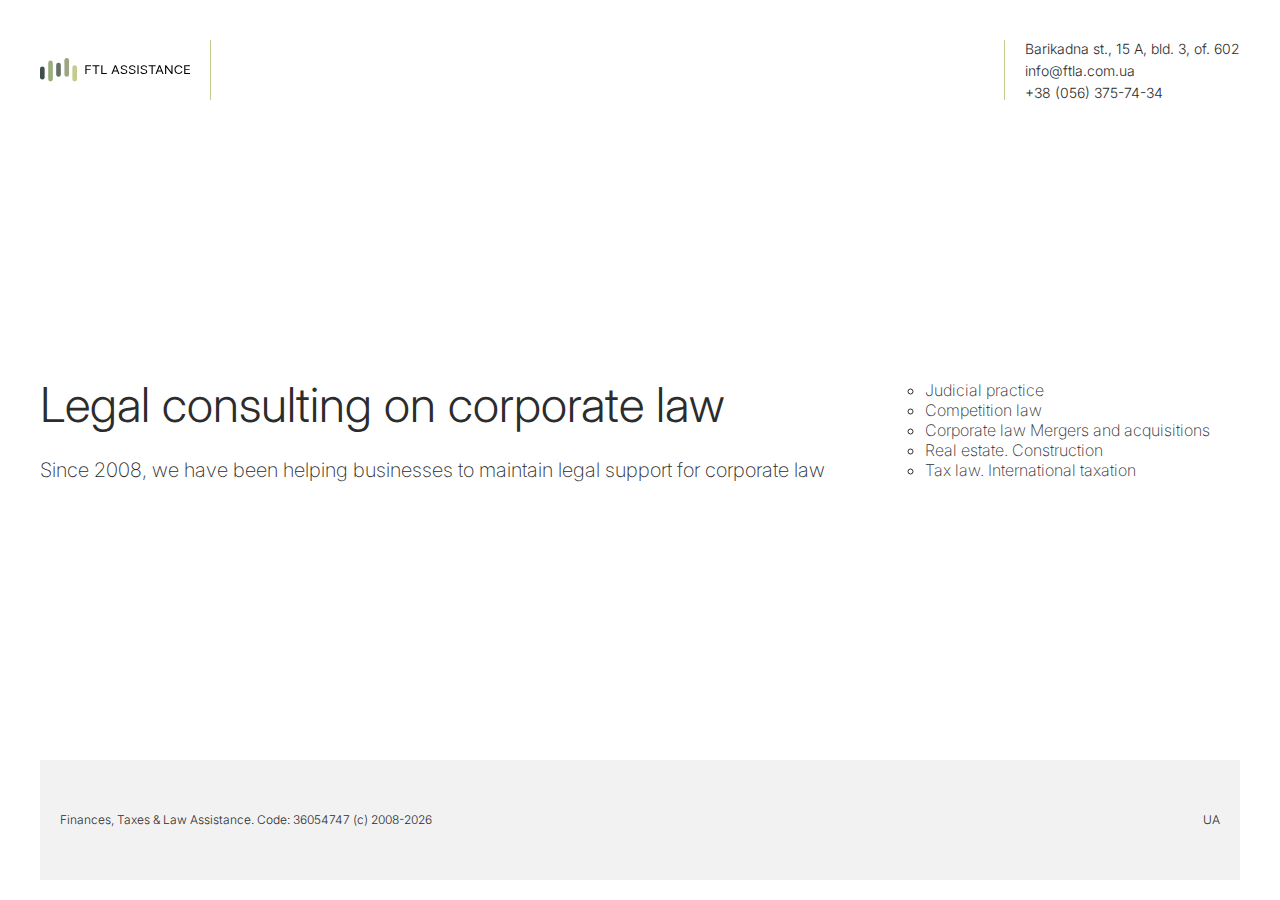
==== index-en.html @ 98a979d4 "EN version + adjusted vh" ====
<!DOCTYPE html>
<html lang="en">
<head>
    <meta charset="UTF-8">
    <meta name="viewport" content="width=device-width, initial-scale=1.0">
    <meta name="keywords" content="FTLA, Finances, Taxes & Law Assistance">
    <meta name="description" content="Legal consulting on corporate law. Finances, Taxes & Law Assistance">

    <meta property="og:title" content="FTLA" />
    <meta property="og:description" content="Legal consulting on corporate law. Finances, Taxes & Law Assistance" />
    <meta property="og:image" content="/og.svg" />

    <link rel="stylesheet" href="style.css">
    <link rel="icon" type="image/x-icon" href="/favicon.svg">
    <title>Finances, Taxes & Law Assistance — Legal consulting on corporate law</title>
</head>
<body>
    <header>
        <div class="logo">
            <img src="/ftla.svg" alt="FTLA logo">
        </div>
        <div class="contacts">
            <p>Barikadna st., 15 A, bld. 3, of. 602 </p>
            <a href="mailto:info@ftla.com.ua">info@ftla.com.ua</a>
            <a href="tel:+380563757434">+38 (056) 375-74-34</a>
        </div>
    </header>

    <div class="content">
        <div class="content_left">
            <h1>Legal consulting on corporate law</h1>
            <p>Since 2008, we have been helping businesses to maintain legal support for corporate law</p>
        </div>
        <div class="content_right">
            <ul>
                <li>Judicial practice</li>
                <li>Competition law</li>
                <li>Corporate law Mergers and acquisitions</li>
                <li>Real estate. Construction</li>
                <li>Tax law. International taxation</li>
            </ul>
        </div>
    </div>

    <footer>
        <p>Finances, Taxes & Law Assistance. Code: 36054747 (c) 2008-<script>document.write(new Date().getFullYear());</script></p>
        <a href="/index.html">UA</a>
    </footer>
    <script src="script.js"></script>
</body>
</html>
---- style.css ----
@import url('https://fonts.googleapis.com/css2?family=Inter:wght@200;300&display=swap');

* {
    font-family: 'Inter', sans-serif;
    font-weight: 300;
    margin: 0;
    padding: 0;
    color: #2C2C2C;
}

body{
    max-width: 1200px;
    height: 100vh;
    display: flex;
    justify-content: space-between;
    flex-direction: column;
    margin: 0 auto;
}

header {
    margin-top: 40px;
    display: flex;
    align-items: center;
    justify-content: space-between;
}

.logo, .contacts {
    height: 60px;
    display: flex;
    align-items: center;
    
}

.logo {
    border-right: 1px solid #C6CA8B;
    padding-right: 20px;
}

.contacts {
    border-left: 1px solid #C6CA8B;
    display: flex;
    flex-direction: column;
    align-items: flex-start;
    font-size: 14px;
    gap:5px;
    padding-left: 20px;
    
}

a {
    text-decoration: none;
}

.content {
    display: flex;
    flex-direction: row;
    gap: 100px;
    align-items: center;
}

.content h1 {
    font-size: 48px;
}

.content p {
    margin-top: 20px;
    font-size: 20px;
    font-weight: 200;
    line-height: 1.6;
}

.content li {
    font-weight: 200;
    list-style-type: circle;

}

ul li::before {
    border-color: #C6CA8B;
}

footer {
    background-color: #F2F2F2;
    min-height: 80px;
    display: flex;
    align-items: center;
    justify-content: space-between;
    margin-bottom: 20px;
    font-size: 12px;
    color: #6F6F6F;
    padding: 20px;
    text-align: center;
    line-height: 1.6;
}

@media screen and (max-width:600px) {
    body{
        width: auto;
        height: 100vh; /* Use vh as a fallback for browsers that do not support Custom Properties */
        height: calc(var(--vh, 1vh) * 100);
        justify-content: space-between;
    }

    header {
        width: 100%;
        margin-top: 10px;
        display: flex;
        flex-direction: column;
        align-items: start;
    }
    
    .logo, .contacts {
        height: auto;
        width:100%;
        display: flex;
        align-items: center;
        padding:10px;
        
    }
    
    .logo {
        border: 0;
        
    }
    
    .contacts {
        border-left: 1px solid #C6CA8B;
        margin-left: 12px;
        margin-top:20px;
        display: flex;
        flex-direction: column;
        align-items: flex-start;
        font-size: 12px;
        gap:20px;
    }

    .content {
        padding: 10px;
        display: flex;
        flex-direction: column;
        gap: 20px;
        align-items: center;
    }

    .content_right {
        display: flex;
        align-items: start;
        justify-content: start;
    }

    .content h1 {
        font-size: 26px;
        max-width:100%;
    }
    
    .content p {
        margin-top: 20px;
        font-size: 14px;
        max-width:100%;
    }

    .content li {
        font-size: 14px;
        line-height: 1.6;
    
    }

    footer {
        min-height: 80px;
        display: flex;
        align-items: center;
        margin:10px;
        flex-direction: column;
    
    }
}

@media screen and (max-width:1000px) {
    body {
        padding: 10px;

    }
}
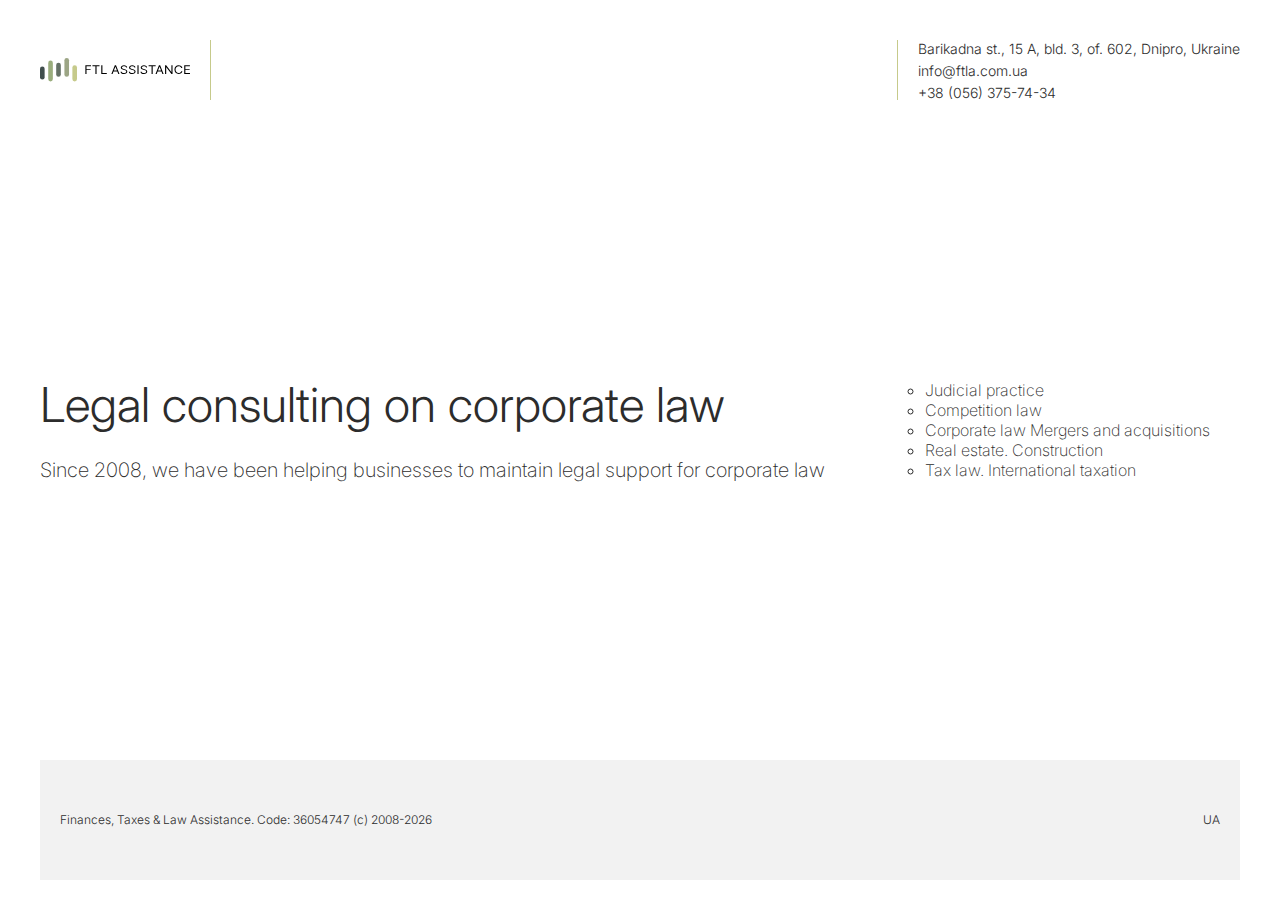
==== commit 70acf1bb: "ul li correction" ====
--- a/index-en.html
+++ b/index-en.html
@@ -8,19 +8,19 @@
 
     <meta property="og:title" content="FTLA" />
     <meta property="og:description" content="Legal consulting on corporate law. Finances, Taxes & Law Assistance" />
-    <meta property="og:image" content="/og.svg" />
+    <meta property="og:image" content="og.svg" />
 
     <link rel="stylesheet" href="style.css">
-    <link rel="icon" type="image/x-icon" href="/favicon.svg">
+    <link rel="icon" type="image/x-icon" href="favicon.svg">
     <title>Finances, Taxes & Law Assistance — Legal consulting on corporate law</title>
 </head>
 <body>
     <header>
         <div class="logo">
-            <img src="/ftla.svg" alt="FTLA logo">
+            <img src="ftla.svg" alt="FTLA logo">
         </div>
         <div class="contacts">
-            <p>Barikadna st., 15 A, bld. 3, of. 602 </p>
+            <p>Barikadna st., 15 A, bld. 3, of. 602, Dnipro, Ukraine </p>
             <a href="mailto:info@ftla.com.ua">info@ftla.com.ua</a>
             <a href="tel:+380563757434">+38 (056) 375-74-34</a>
         </div>
@@ -32,6 +32,7 @@
             <p>Since 2008, we have been helping businesses to maintain legal support for corporate law</p>
         </div>
         <div class="content_right">
+            <div>
             <ul>
                 <li>Judicial practice</li>
                 <li>Competition law</li>
@@ -39,12 +40,13 @@
                 <li>Real estate. Construction</li>
                 <li>Tax law. International taxation</li>
             </ul>
+            </div>
         </div>
     </div>
 
     <footer>
         <p>Finances, Taxes & Law Assistance. Code: 36054747 (c) 2008-<script>document.write(new Date().getFullYear());</script></p>
-        <a href="/index.html">UA</a>
+        <a href="index.html">UA</a>
     </footer>
     <script src="script.js"></script>
 </body>
--- a/style.css
+++ b/style.css
@@ -145,7 +145,9 @@
     .content_right {
         display: flex;
         align-items: start;
-        justify-content: start;
+        justify-content: flex-start;
+        width: 100%;
+        padding-left: 30px;
     }
 
     .content h1 {
